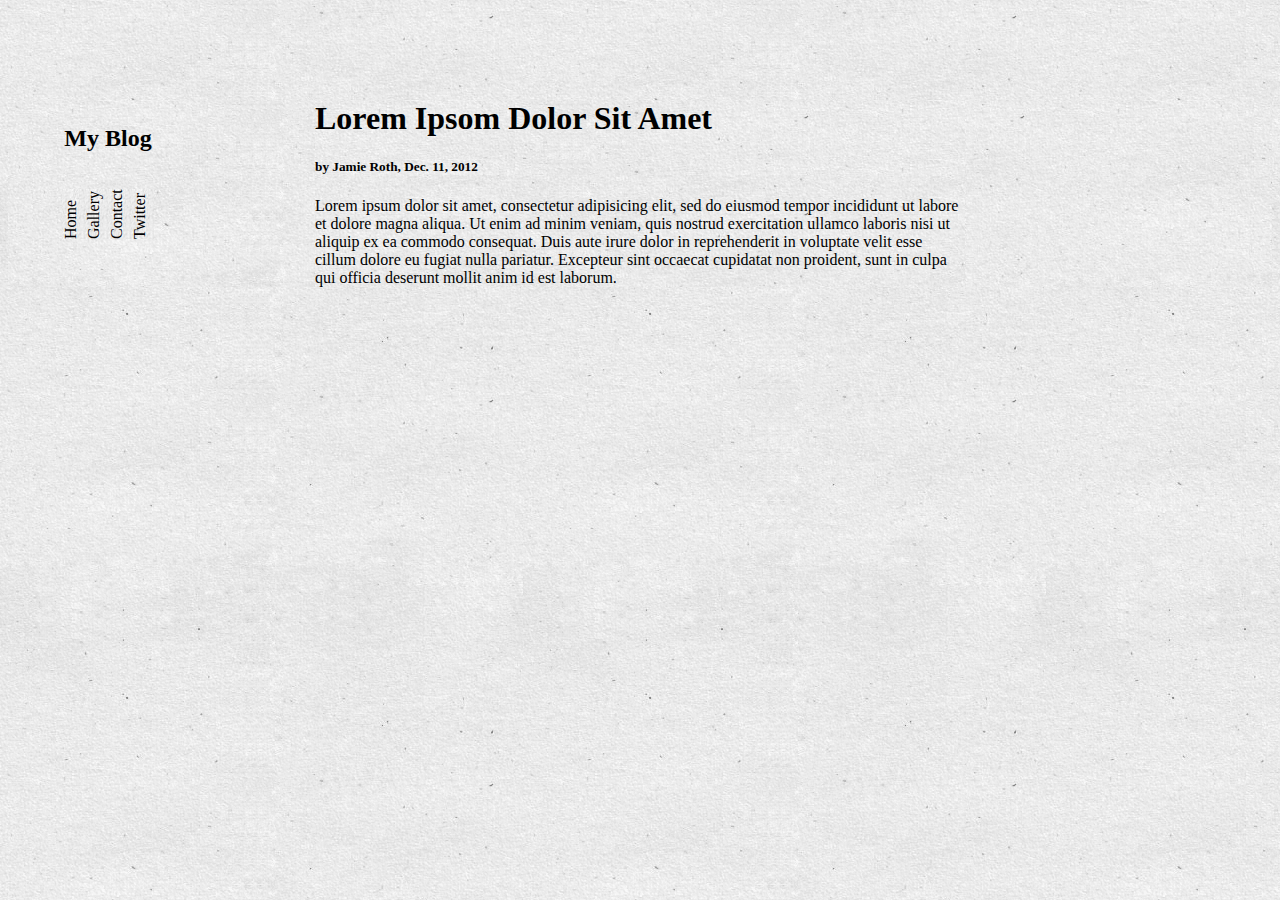
==== index.html @ 9a598a2b "Add initial version" ====
<!doctype html>

<html lang="en">
<head>
	<meta charset="utf-8">
	<title>Tumblr Theme</title>
	<link rel="stylesheet" href="style.css">
<!-- 	<link href='http://fonts.googleapis.com/css?family=Syncopate:400,700' rel='stylesheet' type='text/css'> -->
	<link rel="stylesheet" media="screen" href="http://openfontlibrary.org/face/modul" rel="stylesheet" type="text/css"/>
	<link rel="stylesheet" media="screen" href="http://openfontlibrary.org/face/symlogidins" rel="stylesheet" type="text/css"/>

</head>

<body>
	<div class="wrapper">
		<div id="nav">
			<h2>My Blog</h2>
			<ul>
				<li>Home</li>
				<li>Gallery</li>
				<li>Contact</li>
				<li>Twitter</li>
			</ul>
		</div> <!-- #nav --> 

		<div class="post">
			<h1>Lorem Ipsom Dolor Sit Amet</h1>
			<h5>by Jamie Roth, Dec. 11, 2012</h5>
			<p>Lorem ipsum dolor sit amet, consectetur adipisicing elit, sed do eiusmod tempor incididunt ut labore et dolore magna aliqua. Ut enim ad minim veniam, quis nostrud exercitation ullamco laboris nisi ut aliquip ex ea commodo consequat. Duis aute irure dolor in reprehenderit in voluptate velit esse cillum dolore eu fugiat nulla pariatur. Excepteur sint occaecat cupidatat non proident, sunt in culpa qui officia deserunt mollit anim id est laborum.</p>
		</div><!--.post-->


	</div><!-- .wrapper -->

</body>

</html>
---- style.css ----
.wrapper {
	min-width: 800px;
	position:relative;
	height: 100%;
	width: 100%;
}

* {
	background: url('natural_paper.png');
}

#nav {
	width: 150px;
	float:left;
	margin: 25px;
}

#nav h2 {
	padding: 0;
	margin: 0 0 10px 0;
	text-align: center;
	font-family: "modulo";
	font-weight: 700;
}

#nav ul {
	/*display: block;*/
	padding: 0 0 0 0;
	transform:rotate(-90deg);
	-webkit-transform:rotate(-90deg);
	   -moz-transform:rotate(-90deg);
	     -o-transform:rotate(-90deg);
	    -ms-transform:rotate(-90deg);
	    width: 50px;
	    margin-left: auto;
	    margin-right: auto;
}

#nav ul li {
	padding: 0 0 5px 0;
	margin: 0;
	list-style: none;
	width: 50px;
	font-family: "syncopate";
	font-weight: 400;

}

.post {
	width: 650px;
	margin-right: auto;
	margin-left: auto;
	margin-top: 100px;
}


.post h1 {
	font-family: 'modulo';
	font-weight: 700;
}

.post p {
	font-family: 'SymLogiDINs Thing';
	font-style: normal;
	font-weight: normal;
}
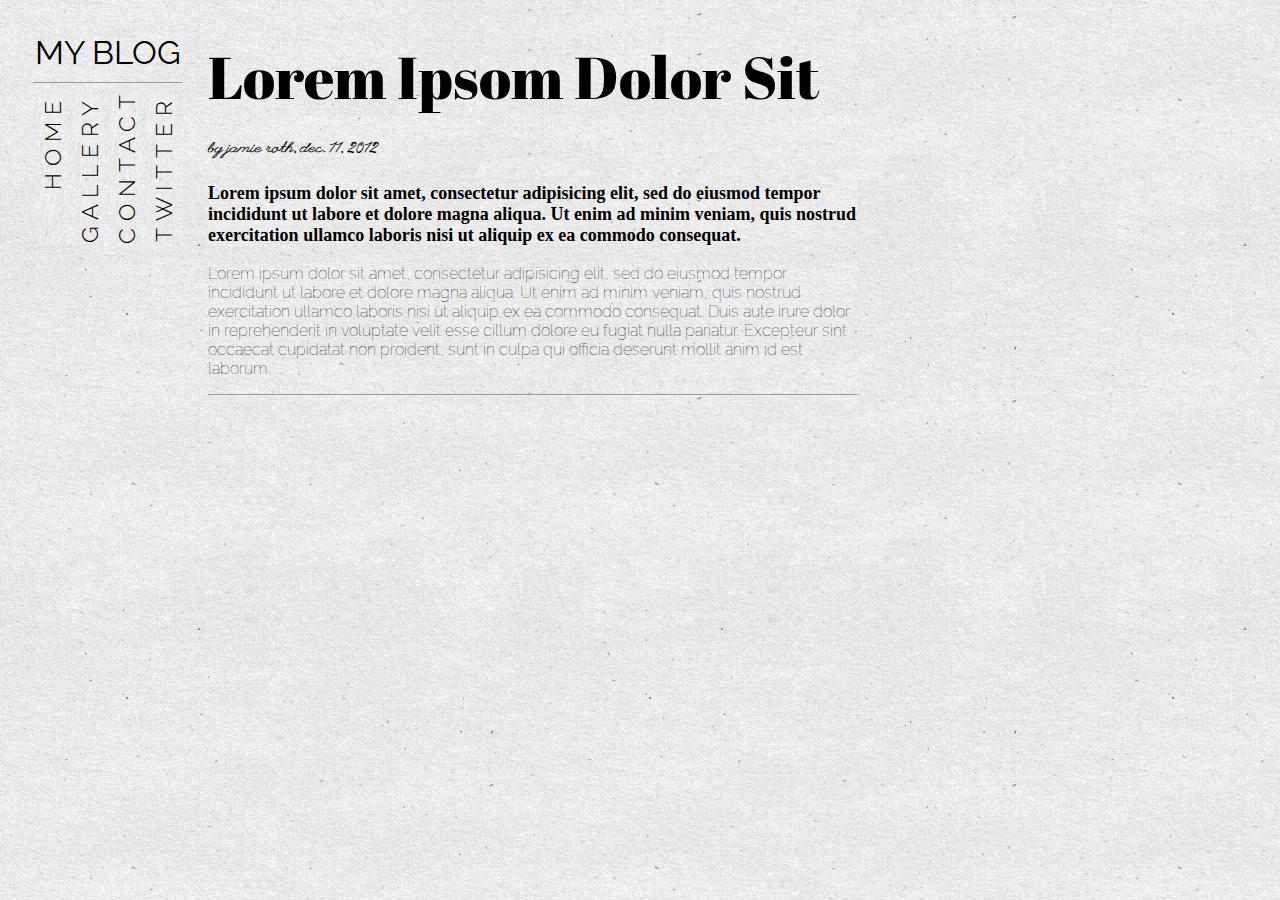
==== commit 6402dc19: "Add fonts, update text layout" ====
--- a/index.html
+++ b/index.html
@@ -5,16 +5,17 @@
 	<meta charset="utf-8">
 	<title>Tumblr Theme</title>
 	<link rel="stylesheet" href="style.css">
-<!-- 	<link href='http://fonts.googleapis.com/css?family=Syncopate:400,700' rel='stylesheet' type='text/css'> -->
-	<link rel="stylesheet" media="screen" href="http://openfontlibrary.org/face/modul" rel="stylesheet" type="text/css"/>
-	<link rel="stylesheet" media="screen" href="http://openfontlibrary.org/face/symlogidins" rel="stylesheet" type="text/css"/>
-
+	<link href='http://fonts.googleapis.com/css?family=Abril+Fatface' rel='stylesheet' type='text/css'>
+	<link href='http://fonts.googleapis.com/css?family=League+Script' rel='stylesheet' type='text/css'>
+	<link href='http://fonts.googleapis.com/css?family=Raleway:400,200' rel='stylesheet' type='text/css'>
+	<link rel="stylesheet" media="screen" href="http://openfontlibrary.org/face/wirewyrm" rel="stylesheet" type="text/css"/>
 </head>
 
 <body>
 	<div class="wrapper">
 		<div id="nav">
 			<h2>My Blog</h2>
+			<hr>
 			<ul>
 				<li>Home</li>
 				<li>Gallery</li>
@@ -24,9 +25,15 @@
 		</div> <!-- #nav --> 
 
 		<div class="post">
-			<h1>Lorem Ipsom Dolor Sit Amet</h1>
+			<h1>Lorem Ipsom Dolor Sit </h1>
 			<h5>by Jamie Roth, Dec. 11, 2012</h5>
+			
+		
+			<h3> Lorem ipsum dolor sit amet, consectetur adipisicing elit, sed do eiusmod tempor incididunt ut labore et dolore magna aliqua. Ut enim ad minim veniam, quis nostrud exercitation ullamco laboris nisi ut aliquip ex ea commodo consequat.</h3>	
+			
+
 			<p>Lorem ipsum dolor sit amet, consectetur adipisicing elit, sed do eiusmod tempor incididunt ut labore et dolore magna aliqua. Ut enim ad minim veniam, quis nostrud exercitation ullamco laboris nisi ut aliquip ex ea commodo consequat. Duis aute irure dolor in reprehenderit in voluptate velit esse cillum dolore eu fugiat nulla pariatur. Excepteur sint occaecat cupidatat non proident, sunt in culpa qui officia deserunt mollit anim id est laborum.</p>
+			<hr>
 		</div><!--.post-->
 
 
--- a/style.css
+++ b/style.css
@@ -1,5 +1,5 @@
 .wrapper {
-	min-width: 800px;
+	min-width: 850px;
 	position:relative;
 	height: 100%;
 	width: 100%;
@@ -8,6 +8,33 @@
 * {
 	background: url('natural_paper.png');
 }
+
+
+/*@font-face {
+    font-family: 'ZnikomitRegular';
+    src: url('Znikomit-webfont.eot');
+    src: url('Znikomit-webfont.eot?#iefix') format('embedded-opentype'),
+         url('Znikomit-webfont.woff') format('woff'),
+         url('Znikomit-webfont.ttf') format('truetype'),
+         url('Znikomit-webfont.svg#ZnikomitRegular') format('svg');
+    font-weight: normal;
+    font-style: normal;
+
+}*/
+
+@font-face {
+    font-family: 'NixieOneRegular';
+    src: url('NixieOne-Regular-webfont.eot');
+    src: url('NixieOne-Regular-webfont.eot?#iefix') format('embedded-opentype'),
+         url('NixieOne-Regular-webfont.woff') format('woff'),
+         url('NixieOne-Regular-webfont.ttf') format('truetype'),
+         url('NixieOne-Regular-webfont.svg#NixieOneRegular') format('svg');
+    font-weight: normal;
+    font-style: normal;
+}
+
+
+
 
 #nav {
 	width: 150px;
@@ -19,8 +46,11 @@
 	padding: 0;
 	margin: 0 0 10px 0;
 	text-align: center;
-	font-family: "modulo";
-	font-weight: 700;
+	font-family: "Raleway";/*"NixieOneRegular";*/
+	font-size: 33px;
+	font-style: normal;
+	font-weight: 400;
+	text-transform: uppercase;
 }
 
 #nav ul {
@@ -31,36 +61,66 @@
 	   -moz-transform:rotate(-90deg);
 	     -o-transform:rotate(-90deg);
 	    -ms-transform:rotate(-90deg);
-	    width: 50px;
+	    width: 100%;
 	    margin-left: auto;
 	    margin-right: auto;
+		position: relative;
+		text-align: right;
 }
 
 #nav ul li {
-	padding: 0 0 5px 0;
+	padding: 0 0 10px 0;
 	margin: 0;
 	list-style: none;
-	width: 50px;
-	font-family: "syncopate";
-	font-weight: 400;
+	width: 100%;
+	font-family: "Raleway";
+	letter-spacing: 0.3em;
+	font-weight: 300;
+	font-size: 23px;
+	text-transform: uppercase;
+}
 
+#nav ul li:last-child {
+	padding: 0;
+	margin:0;
 }
 
 .post {
 	width: 650px;
 	margin-right: auto;
 	margin-left: auto;
-	margin-top: 100px;
+	margin-top: -11px;
+	float: left;
 }
 
 
 .post h1 {
-	font-family: 'modulo';
-	font-weight: 700;
+	font-family: 'Abril Fatface';
+	font-size: 59px;
+	font-style: normal;
+	font-weight: 400;
+	margin-bottom: 0;
+	padding-bottom: 0;
 }
 
 .post p {
-	font-family: 'SymLogiDINs Thing';
+	font-family: 'Raleway';
 	font-style: normal;
-	font-weight: normal;
+	font-weight: 100;
+	line-height: 19px;
+}
+
+h5 {
+	font-family: "League Script";
+	text-transform: lowercase;
+	font-style: normal;
+	font-size: 15px;
+}
+
+h3 {
+	font-family: "NixieOneRegular";
+	font-style: normal;
+	font-weight: bold;
+	font-size: 18px;
+
 }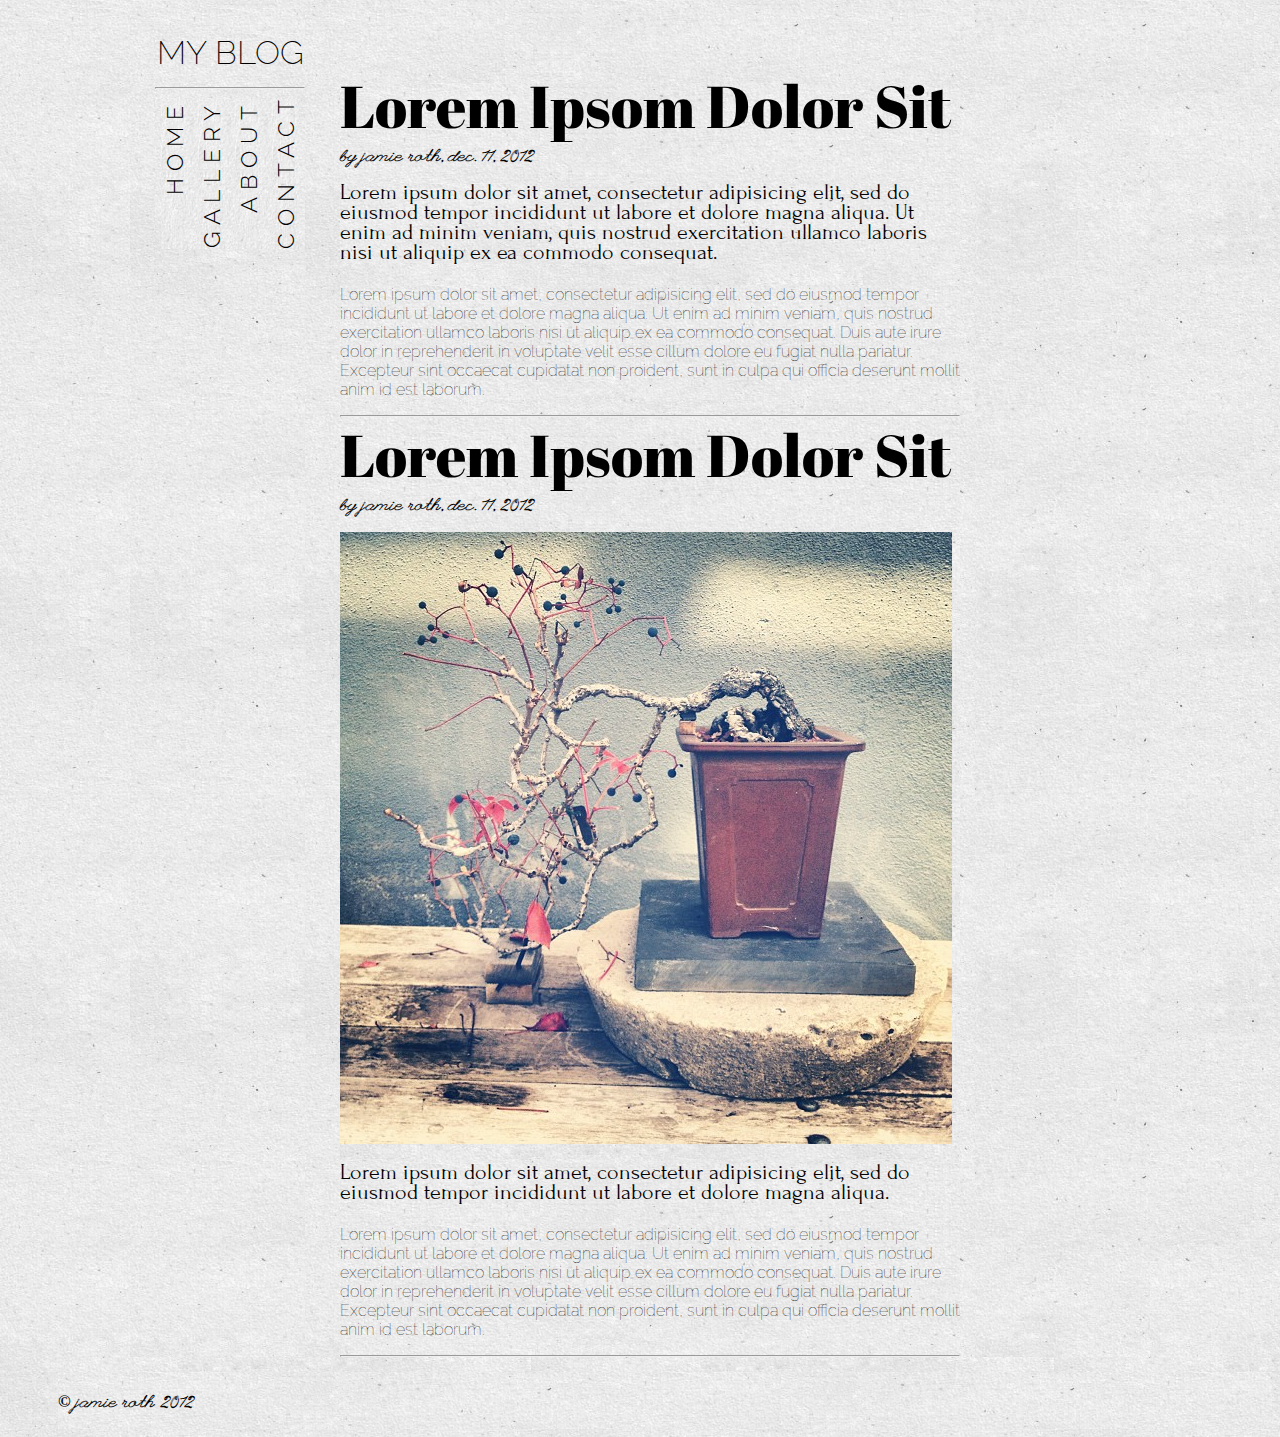
==== commit e1265c70: "Tweak positioning, add initial template file" ====
--- a/index.html
+++ b/index.html
@@ -9,21 +9,24 @@
 	<link href='http://fonts.googleapis.com/css?family=League+Script' rel='stylesheet' type='text/css'>
 	<link href='http://fonts.googleapis.com/css?family=Raleway:400,200' rel='stylesheet' type='text/css'>
 	<link rel="stylesheet" media="screen" href="http://openfontlibrary.org/face/wirewyrm" rel="stylesheet" type="text/css"/>
+	<link href='http://fonts.googleapis.com/css?family=Forum' rel='stylesheet' type='text/css'>
+
 </head>
 
 <body>
 	<div class="wrapper">
+		<div class="content">
 		<div id="nav">
 			<h2>My Blog</h2>
 			<hr>
 			<ul>
 				<li>Home</li>
 				<li>Gallery</li>
+				<li>About</li>
 				<li>Contact</li>
-				<li>Twitter</li>
 			</ul>
 		</div> <!-- #nav --> 
-
+		<div class="updates">
 		<div class="post">
 			<h1>Lorem Ipsom Dolor Sit </h1>
 			<h5>by Jamie Roth, Dec. 11, 2012</h5>
@@ -37,6 +40,25 @@
 		</div><!--.post-->
 
 
+		<div class="post">
+			<h1>Lorem Ipsom Dolor Sit </h1>
+			<h5>by Jamie Roth, Dec. 11, 2012</h5>
+
+			<img src="bonsai.png">
+			
+		
+			<h3> Lorem ipsum dolor sit amet, consectetur adipisicing elit, sed do eiusmod tempor incididunt ut labore et dolore magna aliqua.</h3>	
+			
+
+			<p>Lorem ipsum dolor sit amet, consectetur adipisicing elit, sed do eiusmod tempor incididunt ut labore et dolore magna aliqua. Ut enim ad minim veniam, quis nostrud exercitation ullamco laboris nisi ut aliquip ex ea commodo consequat. Duis aute irure dolor in reprehenderit in voluptate velit esse cillum dolore eu fugiat nulla pariatur. Excepteur sint occaecat cupidatat non proident, sunt in culpa qui officia deserunt mollit anim id est laborum.</p>
+			<hr>
+		</div><!--.post-->
+	</div> <!-- .updates -->
+	</div> <!--.content-->
+
+	<div class="footer">
+		<h5>© jamie roth 2012</h5>
+	</div><!-- .footer -->
 	</div><!-- .wrapper -->
 
 </body>
--- a/style.css
+++ b/style.css
@@ -3,6 +3,14 @@
 	position:relative;
 	height: 100%;
 	width: 100%;
+}
+
+.content {
+	 height: 100%;
+	 width: 1020px;
+	position: relative;
+	margin-right: auto;
+	margin-left:auto;
 }
 
 * {
@@ -40,6 +48,8 @@
 	width: 150px;
 	float:left;
 	margin: 25px;
+	height: 100%;
+/*	display: block;*/
 }
 
 #nav h2 {
@@ -49,7 +59,7 @@
 	font-family: "Raleway";/*"NixieOneRegular";*/
 	font-size: 33px;
 	font-style: normal;
-	font-weight: 400;
+	font-weight: 200;
 	text-transform: uppercase;
 }
 
@@ -86,21 +96,36 @@
 }
 
 .post {
-	width: 650px;
+	width: 620px;
 	margin-right: auto;
 	margin-left: auto;
-	margin-top: -11px;
-	float: left;
+	margin-top: 0;
+	/*float: left;*/
+	padding-bottom: 0;
+/*	display: block;*/
 }
 
+.updates {
+	margin-top: 0;
+	margin-left: auto;
+	margin-right: auto;
+	padding-top: 75px;
+	width: 650px;
+	padding-left: 20px;
+}
+
+img {
+	padding: 0 0 15px 0;
+}
 
 .post h1 {
 	font-family: 'Abril Fatface';
 	font-size: 59px;
 	font-style: normal;
 	font-weight: 400;
-	margin-bottom: 0;
+	margin: 0;
 	padding-bottom: 0;
+	line-height: 46px;
 }
 
 .post p {
@@ -108,19 +133,37 @@
 	font-style: normal;
 	font-weight: 100;
 	line-height: 19px;
+	padding-bottom:;
 }
 
 h5 {
 	font-family: "League Script";
 	text-transform: lowercase;
 	font-style: normal;
-	font-size: 15px;
+	font-size: 17px;
+	padding-top: 20px;
+	padding-bottom: 15px;
+	margin:0;
 }
 
 h3 {
-	font-family: "NixieOneRegular";
+	font-family: "Forum"; /*"NixieOneRegular";*/
 	font-style: normal;
-	font-weight: bold;
-	font-size: 18px;
+	font-weight: 100;
+	font-size: 22px;
+	line-height: 20px;
+	margin-top: 0;
+	padding: 0;
+
+}
+
+hr {
+	margin: 15px 0 15px 0;
+}
+
+.footer {
+	padding: 0;
+	margin: 0 0 0 50px;
+
 
 }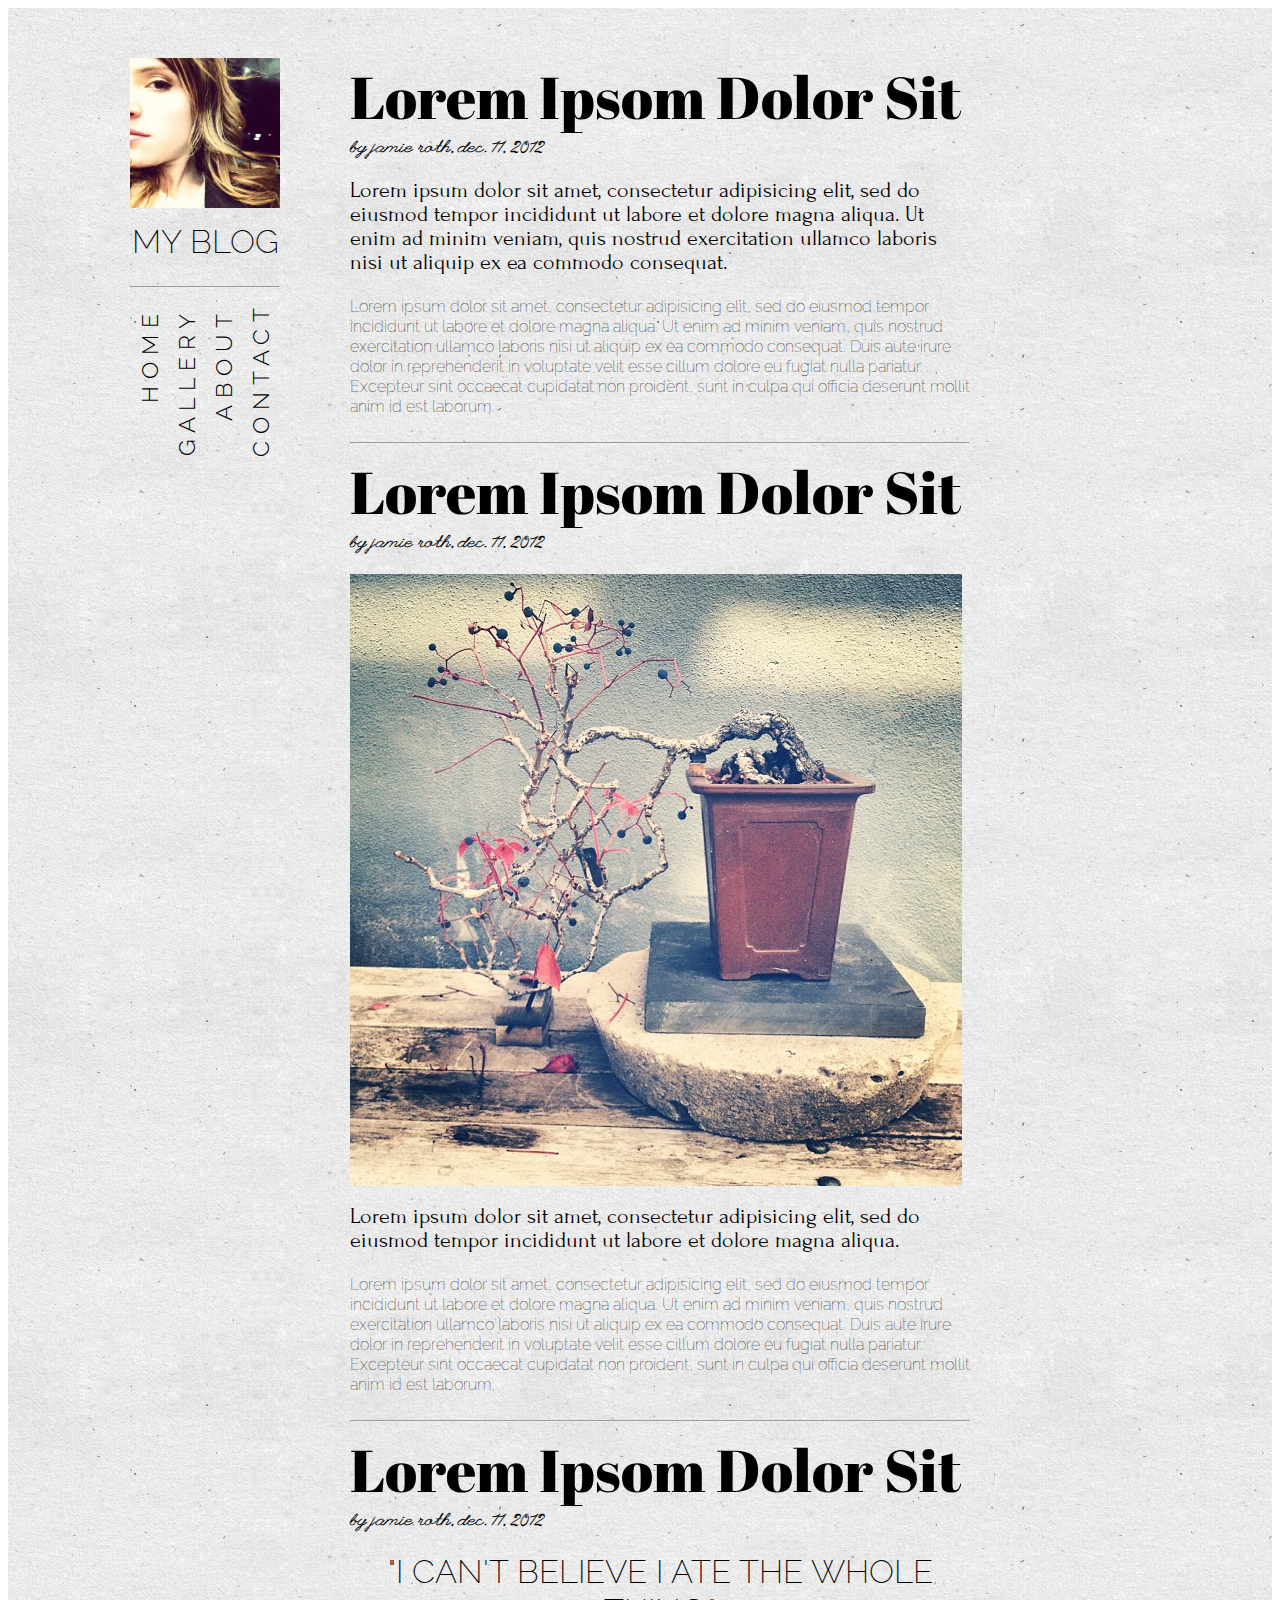
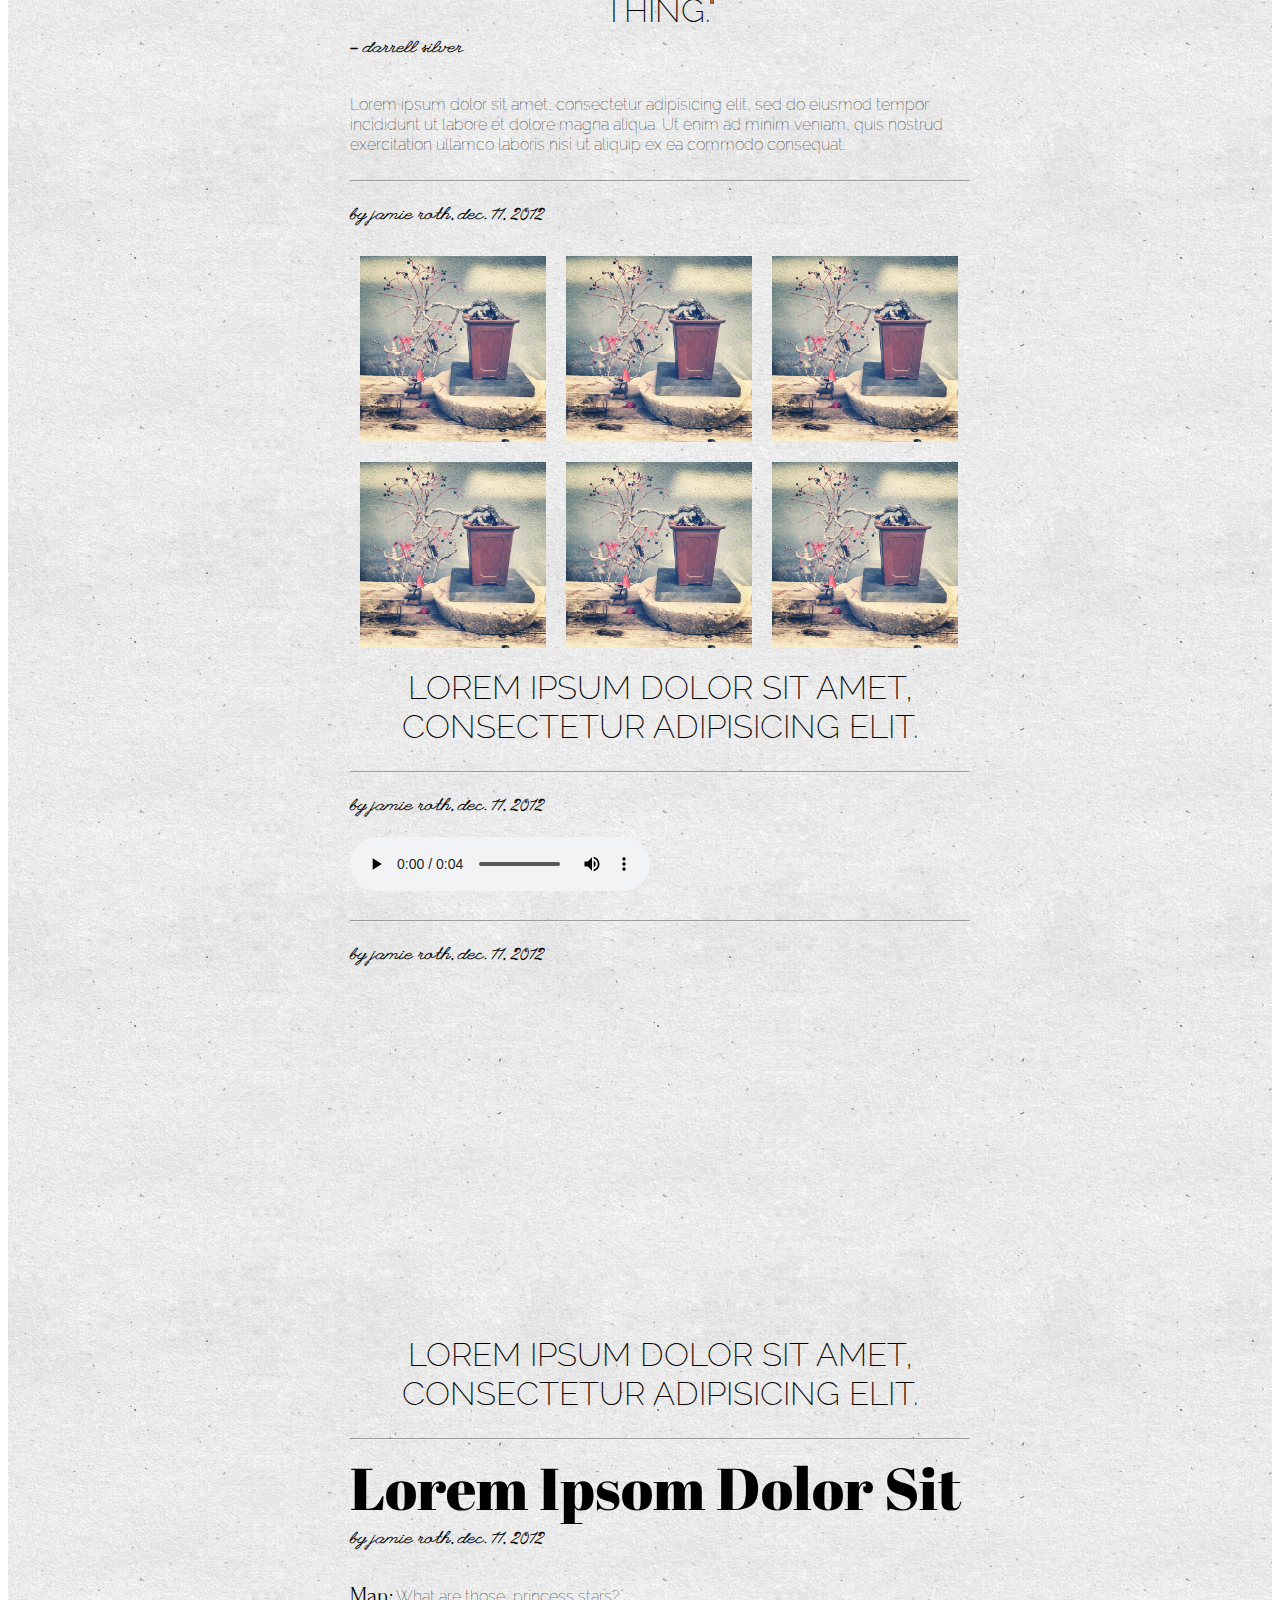
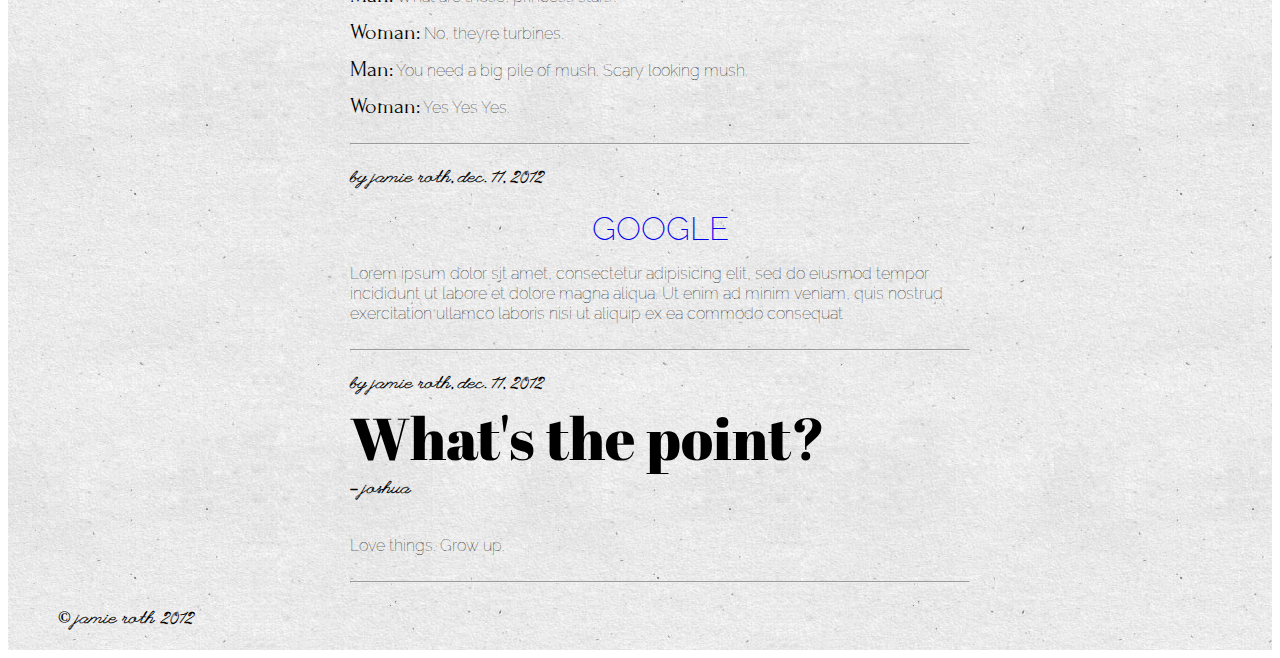
==== commit db7a63ad: "Add missing post types" ====
--- a/index.html
+++ b/index.html
@@ -17,6 +17,7 @@
 	<div class="wrapper">
 		<div class="content">
 		<div id="nav">
+			<img src="avatar.jpg">
 			<h2>My Blog</h2>
 			<hr>
 			<ul>
@@ -26,8 +27,11 @@
 				<li>Contact</li>
 			</ul>
 		</div> <!-- #nav --> 
+		
 		<div class="updates">
-		<div class="post">
+		<ul>
+		<!-- <div class="post"> -->
+		<li class="post_text">
 			<h1>Lorem Ipsom Dolor Sit </h1>
 			<h5>by Jamie Roth, Dec. 11, 2012</h5>
 			
@@ -37,10 +41,12 @@
 
 			<p>Lorem ipsum dolor sit amet, consectetur adipisicing elit, sed do eiusmod tempor incididunt ut labore et dolore magna aliqua. Ut enim ad minim veniam, quis nostrud exercitation ullamco laboris nisi ut aliquip ex ea commodo consequat. Duis aute irure dolor in reprehenderit in voluptate velit esse cillum dolore eu fugiat nulla pariatur. Excepteur sint occaecat cupidatat non proident, sunt in culpa qui officia deserunt mollit anim id est laborum.</p>
 			<hr>
-		</div><!--.post-->
+		</li>
+		
 
 
-		<div class="post">
+		<!-- <div class="post"> -->
+		<li class="post_photo">
 			<h1>Lorem Ipsom Dolor Sit </h1>
 			<h5>by Jamie Roth, Dec. 11, 2012</h5>
 
@@ -52,7 +58,96 @@
 
 			<p>Lorem ipsum dolor sit amet, consectetur adipisicing elit, sed do eiusmod tempor incididunt ut labore et dolore magna aliqua. Ut enim ad minim veniam, quis nostrud exercitation ullamco laboris nisi ut aliquip ex ea commodo consequat. Duis aute irure dolor in reprehenderit in voluptate velit esse cillum dolore eu fugiat nulla pariatur. Excepteur sint occaecat cupidatat non proident, sunt in culpa qui officia deserunt mollit anim id est laborum.</p>
 			<hr>
-		</div><!--.post-->
+		</li>	
+
+		<li class="post_quote">
+			<h1>Lorem Ipsom Dolor Sit </h1>
+			<h5>by Jamie Roth, Dec. 11, 2012</h5>
+
+			<h2>"I can't believe I ate the whole thing."</h2>
+
+			<h5>- Darrell Silver</h5>
+
+			<p>Lorem ipsum dolor sit amet, consectetur adipisicing elit, sed do eiusmod tempor incididunt ut labore et dolore magna aliqua. Ut enim ad minim veniam, quis nostrud exercitation ullamco laboris nisi ut aliquip ex ea commodo consequat.</p>
+
+			<hr>
+		</li>
+
+		<li class="post_photoset">
+			<h5>by Jamie Roth, Dec. 11, 2012</h5>
+
+		<div id="photoset">
+			<img src="bonsai.png">
+			<img src="bonsai.png">
+			<img src="bonsai.png">
+			<img src="bonsai.png">
+			<img src="bonsai.png">
+			<img src="bonsai.png">
+		</div> <!-- #photoset -->
+
+			<h2>Lorem ipsum dolor sit amet, consectetur adipisicing elit.</h2> <!-- caption-->
+			
+			<hr>
+		</li>
+
+		<li class="post_audio">
+			<h5>by Jamie Roth, Dec. 11, 2012</h5>
+			<audio src="soundtest.mp3" controls></audio>
+			<hr>
+		</li>
+
+		<li class="post_video">
+			<h5>by Jamie Roth, Dec. 11, 2012</h5>
+			
+		<div id="video">
+			<iframe width="100%" height="345" src="http://www.youtube.com/embed/N6_E7UICdJo?rel=0" frameborder="0" allowfullscreen></iframe>
+		</div>
+			<h2>Lorem ipsum dolor sit amet, consectetur adipisicing elit.</h2> <!-- caption-->
+			<hr>
+		</li>
+
+		<li class="post_chat">
+			<h1>Lorem Ipsom Dolor Sit </h1>
+			<h5>by Jamie Roth, Dec. 11, 2012</h5>
+			<ul class="chat">
+				<li class="chat">
+					<p><span>Man:</span> What are those, princess stars? <p>
+				</li>
+				<li class="chat">
+					<p><span>Woman:</span> No, theyre turbines. </p>
+				</li>
+				<li class="chat">
+					<p><span>Man:</span> You need a big pile of mush. Scary looking mush. </p>
+				</li>
+				<li class="chat">
+					<p><span>Woman:</span> Yes Yes Yes.</p>
+				</li>
+			</ul>
+			<hr>
+		</li>
+
+		<li class="post_link">
+			<h5>by Jamie Roth, Dec. 11, 2012</h5>
+
+			<h2><a href="http://google.com">Google</a></h2>
+
+			<p>Lorem ipsum dolor sit amet, consectetur adipisicing elit, sed do eiusmod tempor incididunt ut labore et dolore magna aliqua. Ut enim ad minim veniam, quis nostrud exercitation ullamco laboris nisi ut aliquip ex ea commodo consequat</p>
+			<hr>
+		</li>
+
+		<li class="post_answer">
+			<h5>by Jamie Roth, Dec. 11, 2012</h5>
+
+			<h1>What's the point?</h1>
+
+			<h5>- Joshua </h5>
+
+			<p>Love things. Grow up. </p>
+			<hr>
+
+		</li>
+
+	</ul>
 	</div> <!-- .updates -->
 	</div> <!--.content-->
 
--- a/style.css
+++ b/style.css
@@ -1,8 +1,12 @@
+/* GLOBAL STYLES*/
+
 .wrapper {
 	min-width: 850px;
 	position:relative;
 	height: 100%;
 	width: 100%;
+	padding:0;
+	margin: 0;
 }
 
 .content {
@@ -11,9 +15,11 @@
 	position: relative;
 	margin-right: auto;
 	margin-left:auto;
-}
-
-* {
+	margin-top: 0;
+	padding-top: 50px;
+}
+
+.wrapper {
 	background: url('natural_paper.png');
 }
 
@@ -30,6 +36,7 @@
 
 }*/
 
+/********************************** FONTS *********************************/
 @font-face {
     font-family: 'NixieOneRegular';
     src: url('NixieOne-Regular-webfont.eot');
@@ -41,18 +48,17 @@
     font-style: normal;
 }
 
-
-
-
-#nav {
-	width: 150px;
-	float:left;
-	margin: 25px;
-	height: 100%;
-/*	display: block;*/
-}
-
-#nav h2 {
+h1 {
+	font-family: 'Abril Fatface';
+	font-size: 59px;
+	font-style: normal;
+	font-weight: 400;
+	margin: 0;
+	padding-bottom: 20px;
+	line-height: 46px;
+}
+
+h2 {
 	padding: 0;
 	margin: 0 0 10px 0;
 	text-align: center;
@@ -61,6 +67,44 @@
 	font-style: normal;
 	font-weight: 200;
 	text-transform: uppercase;
+}
+
+h3 {
+	font-family: "Forum"; 
+	font-style: normal;
+	font-weight: 100;
+	font-size: 22px;
+	line-height: 24px;
+	margin-top: 0;
+	padding: 0;
+}
+
+h5 {
+	font-family: "League Script";
+	text-transform: lowercase;
+	font-style: normal;
+	font-size: 17px;
+	padding-top: 0;
+	padding-bottom: 20px;
+	margin:0;
+}
+
+.updates p {
+	font-family: 'Raleway';
+	font-style: normal;
+	font-weight: 100;
+	line-height: 20px;
+	padding-bottom:;
+}
+
+/********************************* NAVIGATION ********************************/
+
+#nav {
+	width: 150px;
+	float:left;
+	margin: 0; /*25px;*/
+	height: 100%;
+/*	display: block;*/
 }
 
 #nav ul {
@@ -95,75 +139,97 @@
 	margin:0;
 }
 
-.post {
+#nav img {
+	width: 150px;
+	height: 150px;
+	padding: 0;
+	margin: 0 0 10px 0;
+}
+/******************************* GLOBAL POST *****************************/
+
+.updates li {
 	width: 620px;
 	margin-right: auto;
 	margin-left: auto;
 	margin-top: 0;
-	/*float: left;*/
+	list-style-type: none;
 	padding-bottom: 0;
-/*	display: block;*/
-}
-
-.updates {
-	margin-top: 0;
-	margin-left: auto;
-	margin-right: auto;
-	padding-top: 75px;
-	width: 650px;
-	padding-left: 20px;
-}
-
-img {
+}
+
+hr {
+	margin: 25px 0;
+}
+
+/********************************* PHOTO *********************************/
+
+.post_photo img {
 	padding: 0 0 15px 0;
 }
 
-.post h1 {
-	font-family: 'Abril Fatface';
-	font-size: 59px;
-	font-style: normal;
-	font-weight: 400;
-	margin: 0;
-	padding-bottom: 0;
-	line-height: 46px;
-}
-
-.post p {
-	font-family: 'Raleway';
-	font-style: normal;
-	font-weight: 100;
-	line-height: 19px;
-	padding-bottom:;
-}
-
-h5 {
-	font-family: "League Script";
-	text-transform: lowercase;
-	font-style: normal;
-	font-size: 17px;
-	padding-top: 20px;
-	padding-bottom: 15px;
+/********************************* LINK **********************************/
+
+.post_link a {
+	text-decoration: none; 
+}
+
+/********************************* CHAT ***********************************/
+
+.post_chat li {
+	display:inline;
+	padding: 0;
 	margin:0;
-}
-
-h3 {
-	font-family: "Forum"; /*"NixieOneRegular";*/
+	width: 100%;
+	text-indent: 0;
+}
+
+.post_chat ul {
+	padding: 0;
+}
+
+.post_chat li span { 
+	/* Make chat ID's match <h3> style */
+	font-family: "Forum"; 
 	font-style: normal;
 	font-weight: 100;
 	font-size: 22px;
 	line-height: 20px;
 	margin-top: 0;
 	padding: 0;
-
-}
-
-hr {
-	margin: 15px 0 15px 0;
-}
-
+}
+
+/***************************** PHOTOSET ************************************/
+
+.post_photoset img {
+	width: 186px;
+	float: left;
+	padding: 10px;
+}
+
+.post_photoset img:last-child {
+	padding-bottom: 20px;
+}
+
+.post_photoset hr {
+	clear:both;
+}
+
+#photoset {
+	width: 100%;
+	margin-left: auto;
+	margin-right: auto;
+	text-align: center;
+	margin-bottom: 20px;
+}
+
+/**************************** VIDEO ********************************/
+
+#video {
+	margin-right: auto;
+	margin-left: auto;
+}
+
+/***************************** FOOTER ******************************/
 .footer {
 	padding: 0;
 	margin: 0 0 0 50px;
-
-
 }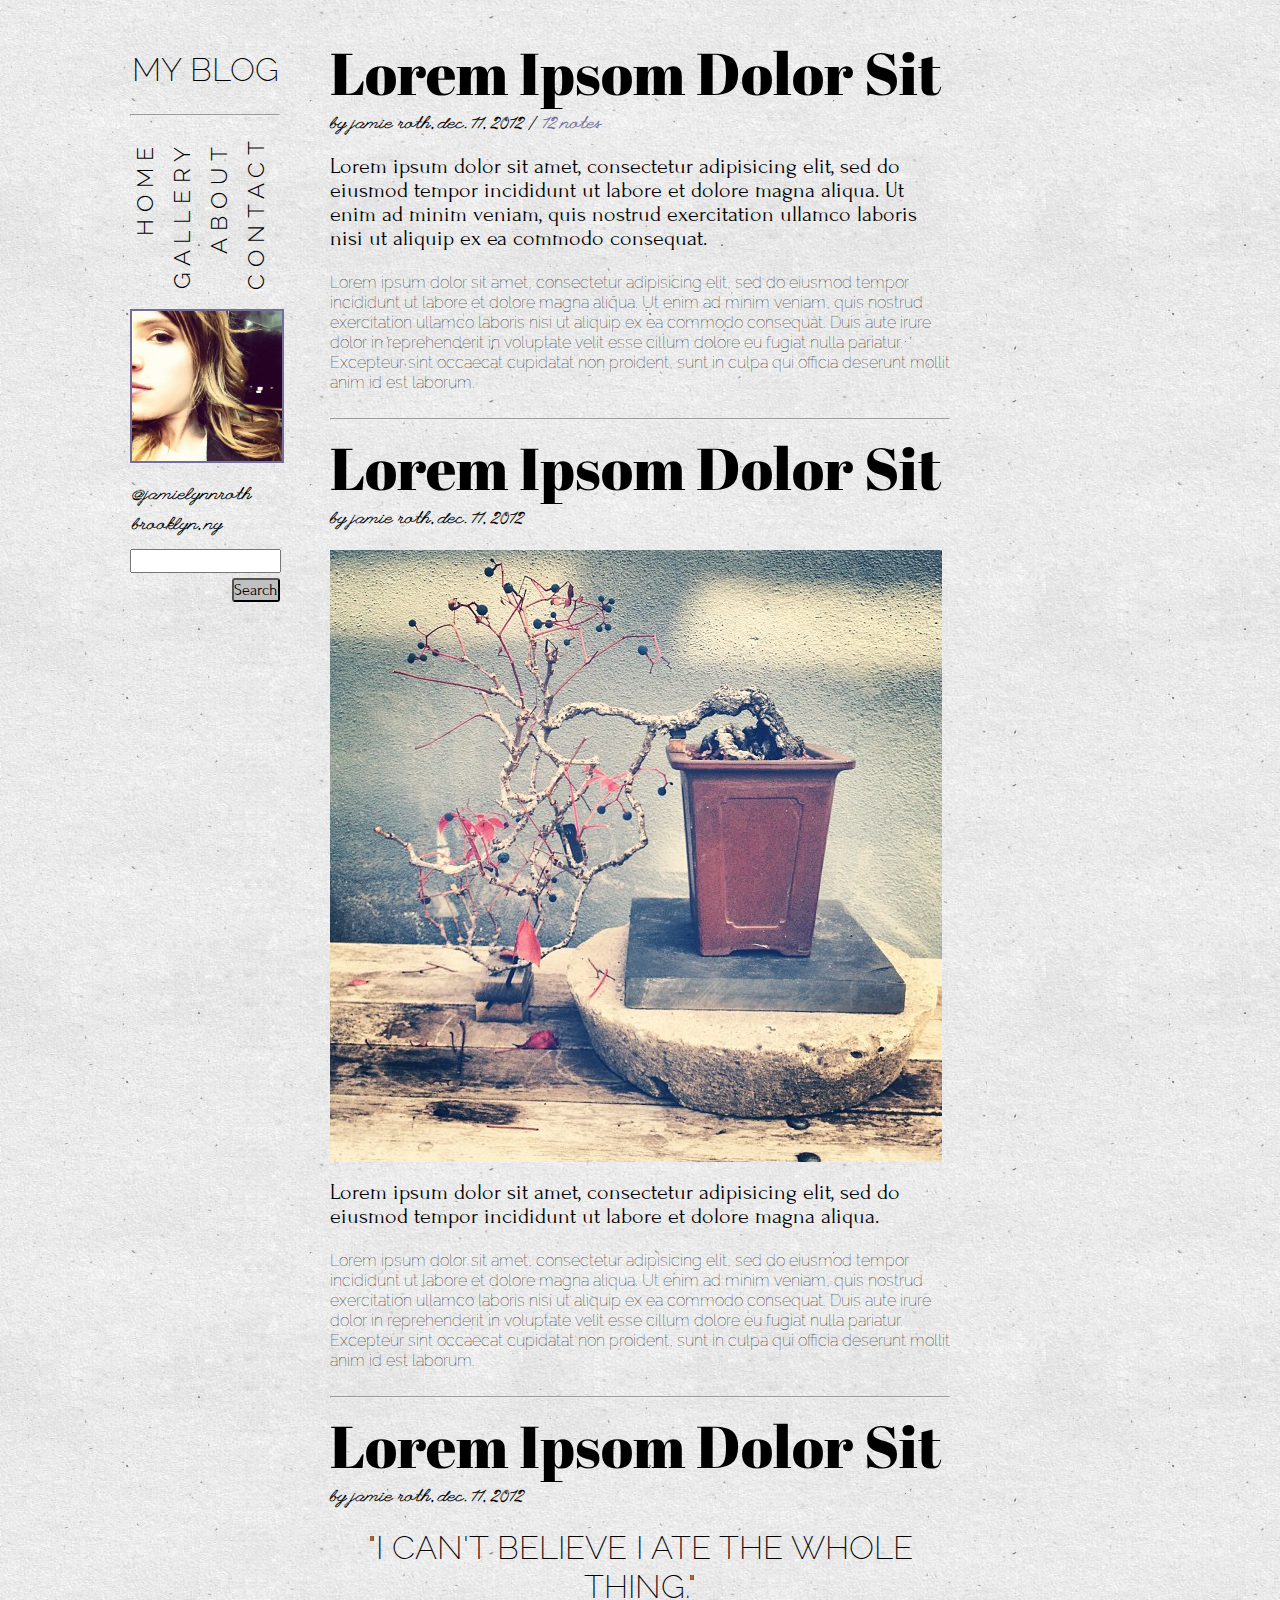
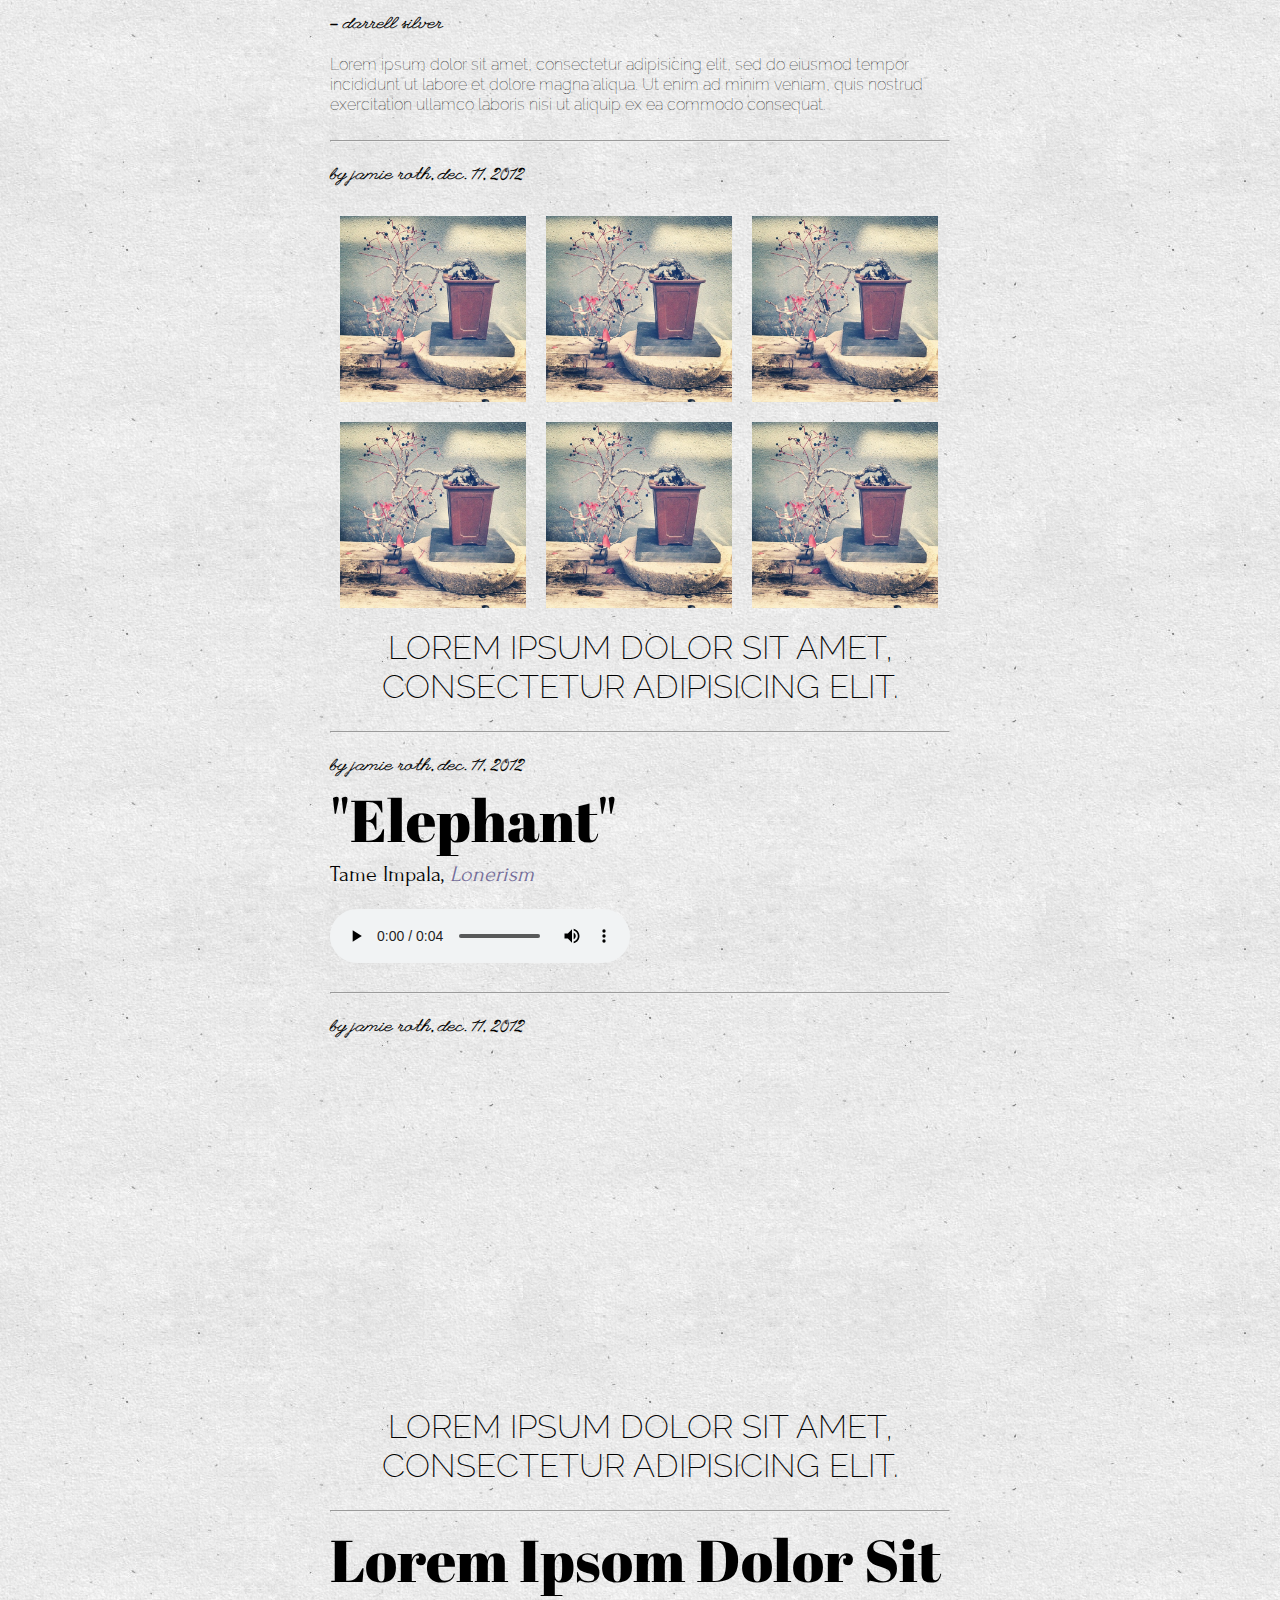
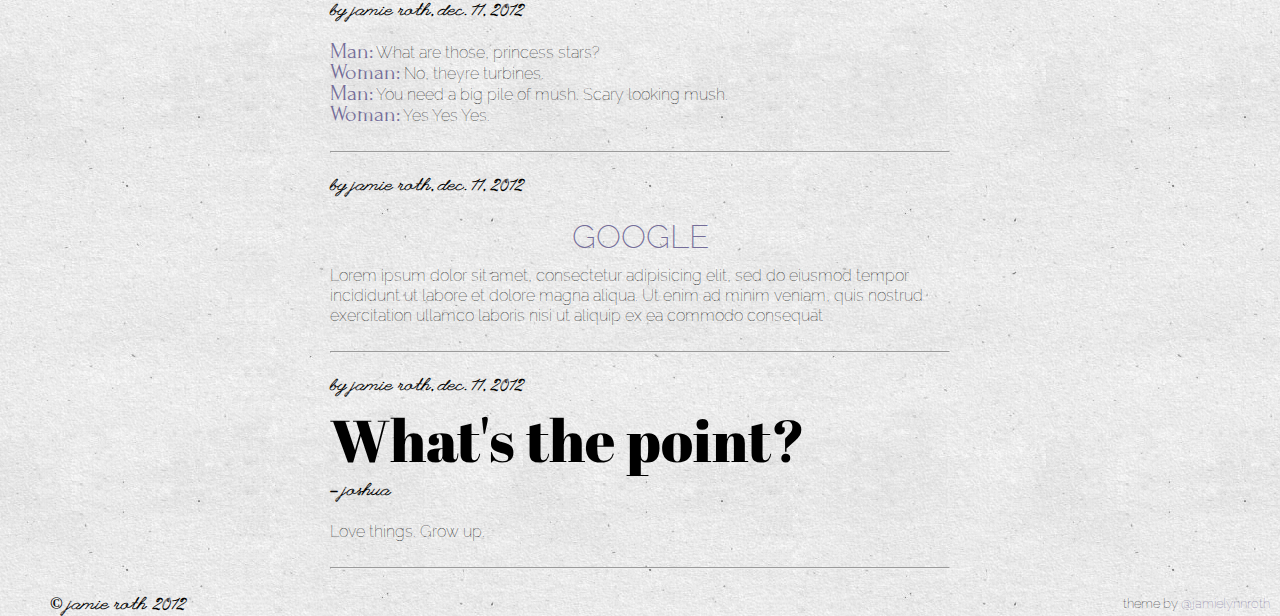
==== commit 84ea062b: "Details + design tweaks" ====
--- a/index.html
+++ b/index.html
@@ -17,7 +17,8 @@
 	<div class="wrapper">
 		<div class="content">
 		<div id="nav">
-			<img src="avatar.jpg">
+			
+			
 			<h2>My Blog</h2>
 			<hr>
 			<ul>
@@ -26,6 +27,16 @@
 				<li>About</li>
 				<li>Contact</li>
 			</ul>
+
+			<img src="avatar.jpg">
+			
+			<h5>@jamielynnroth</h5> 
+			<h5>Brooklyn, NY </h5>
+
+		<form>
+			<input type="text" name="search" id="search">
+			<input type="submit" value="Search" name="submit" id="submit">
+		</form>
 		</div> <!-- #nav --> 
 		
 		<div class="updates">
@@ -33,7 +44,7 @@
 		<!-- <div class="post"> -->
 		<li class="post_text">
 			<h1>Lorem Ipsom Dolor Sit </h1>
-			<h5>by Jamie Roth, Dec. 11, 2012</h5>
+			<h5>by Jamie Roth, Dec. 11, 2012 | <span>12 Notes</span></h5>
 			
 		
 			<h3> Lorem ipsum dolor sit amet, consectetur adipisicing elit, sed do eiusmod tempor incididunt ut labore et dolore magna aliqua. Ut enim ad minim veniam, quis nostrud exercitation ullamco laboris nisi ut aliquip ex ea commodo consequat.</h3>	
@@ -86,12 +97,16 @@
 		</div> <!-- #photoset -->
 
 			<h2>Lorem ipsum dolor sit amet, consectetur adipisicing elit.</h2> <!-- caption-->
-			
+
 			<hr>
 		</li>
 
 		<li class="post_audio">
 			<h5>by Jamie Roth, Dec. 11, 2012</h5>
+
+			<h1>"Elephant"</h1>
+			<h3>Tame Impala, <span>Lonerism</span></h3>
+			
 			<audio src="soundtest.mp3" controls></audio>
 			<hr>
 		</li>
@@ -153,6 +168,7 @@
 
 	<div class="footer">
 		<h5>© jamie roth 2012</h5>
+		<p>theme by <a href="http://twitter.com/jamielynnroth">@jamielynnroth</a></p>
 	</div><!-- .footer -->
 	</div><!-- .wrapper -->
 
--- a/style.css
+++ b/style.css
@@ -1,3 +1,52 @@
+/* http://meyerweb.com/eric/tools/css/reset/ 
+   v2.0 | 20110126
+   License: none (public domain)
+*/
+
+html, body, div, span, applet, object, iframe,
+ p, blockquote, pre,
+a, abbr, acronym, address, big, cite, code,
+del, dfn, em, img, ins, kbd, q, s, samp,
+small, strike, strong, sub, sup, tt, var,
+b, u, i, center,
+dl, dt, dd, ol, ul, li,
+fieldset, form, label, legend,
+table, caption, tbody, tfoot, thead, tr, th, td,
+article, aside, canvas, details, embed, 
+figure, figcaption, footer, hgroup, 
+menu, nav, output, ruby, section, summary,
+time, mark, audio, video {
+	margin: 0;
+	padding: 0;
+	border: 0;
+	font-size: 100%;
+	vertical-align: baseline;
+}
+/* HTML5 display-role reset for older browsers */
+article, aside, header, details, figcaption, figure, 
+footer, hgroup, menu, nav, section {
+	display: block;
+}
+
+
+ol, ul {list-style: none;
+}
+
+blockquote, q {quotes: none;
+}
+
+blockquote:before, blockquote:after,
+q:before, q:after {
+	content: '';
+	content: none;
+}
+table {
+	border-collapse: collapse;
+	border-spacing: 0;
+}
+
+
+
 /* GLOBAL STYLES*/
 
 .wrapper {
@@ -23,6 +72,10 @@
 	background: url('natural_paper.png');
 }
 
+a {
+	text-decoration: none;
+	color: #746D99;
+}
 
 /*@font-face {
     font-family: 'ZnikomitRegular';
@@ -89,7 +142,7 @@
 	margin:0;
 }
 
-.updates p {
+p {
 	font-family: 'Raleway';
 	font-style: normal;
 	font-weight: 100;
@@ -109,7 +162,7 @@
 
 #nav ul {
 	/*display: block;*/
-	padding: 0 0 0 0;
+	padding: 0;
 	transform:rotate(-90deg);
 	-webkit-transform:rotate(-90deg);
 	   -moz-transform:rotate(-90deg);
@@ -120,6 +173,7 @@
 	    margin-right: auto;
 		position: relative;
 		text-align: right;
+	margin-bottom: 20px;
 }
 
 #nav ul li {
@@ -135,7 +189,7 @@
 }
 
 #nav ul li:last-child {
-	padding: 0;
+	padding:
 	margin:0;
 }
 
@@ -143,7 +197,45 @@
 	width: 150px;
 	height: 150px;
 	padding: 0;
-	margin: 0 0 10px 0;
+	margin: 0 0 20px 0;
+	border: 2px #746D99 solid;
+}
+
+#nav form {
+	padding: 2px 0;
+	width: 100%;
+}
+
+#nav form #search {
+	width: 143px;
+	line-height: 16px;
+	font-family: "Forum"; 
+	font-style: normal;
+	font-weight: 100;
+	font-size: 16px;
+}
+
+#nav form #submit {
+	float: right;
+	padding: 0;
+	margin: 5px 0;
+	font-family: "Forum"; 
+	font-style: normal;
+	font-weight: 100;
+	font-size: 16px;
+	line-height: 20px;
+	border-radius: 3px;
+	background-color: silver;
+}
+
+#submit:hover {
+
+}
+
+#nav h5 {
+	padding-left: 2px;
+	padding-top: 10px;
+	line-height: 0;
 }
 /******************************* GLOBAL POST *****************************/
 
@@ -160,10 +252,15 @@
 	margin: 25px 0;
 }
 
+.updates span {
+	color: #746D99;
+}
+
 /********************************* PHOTO *********************************/
 
 .post_photo img {
 	padding: 0 0 15px 0;
+
 }
 
 /********************************* LINK **********************************/
@@ -228,8 +325,29 @@
 	margin-left: auto;
 }
 
+/***************************** AUDIO *********************************/
+
+.post_audio span {
+	font-style: italic;
+}
+
 /***************************** FOOTER ******************************/
 .footer {
 	padding: 0;
 	margin: 0 0 0 50px;
+}
+
+.footer h5 {
+	display:inline;
+	text-align: left;
+	padding-bottom: 0;
+	margin-bottom: 0;
+}
+
+.footer p {
+	display:inline;
+	float: right;
+	font-size: 13px;
+	padding: 0 10px 0 0;
+	margin: 0;
 }